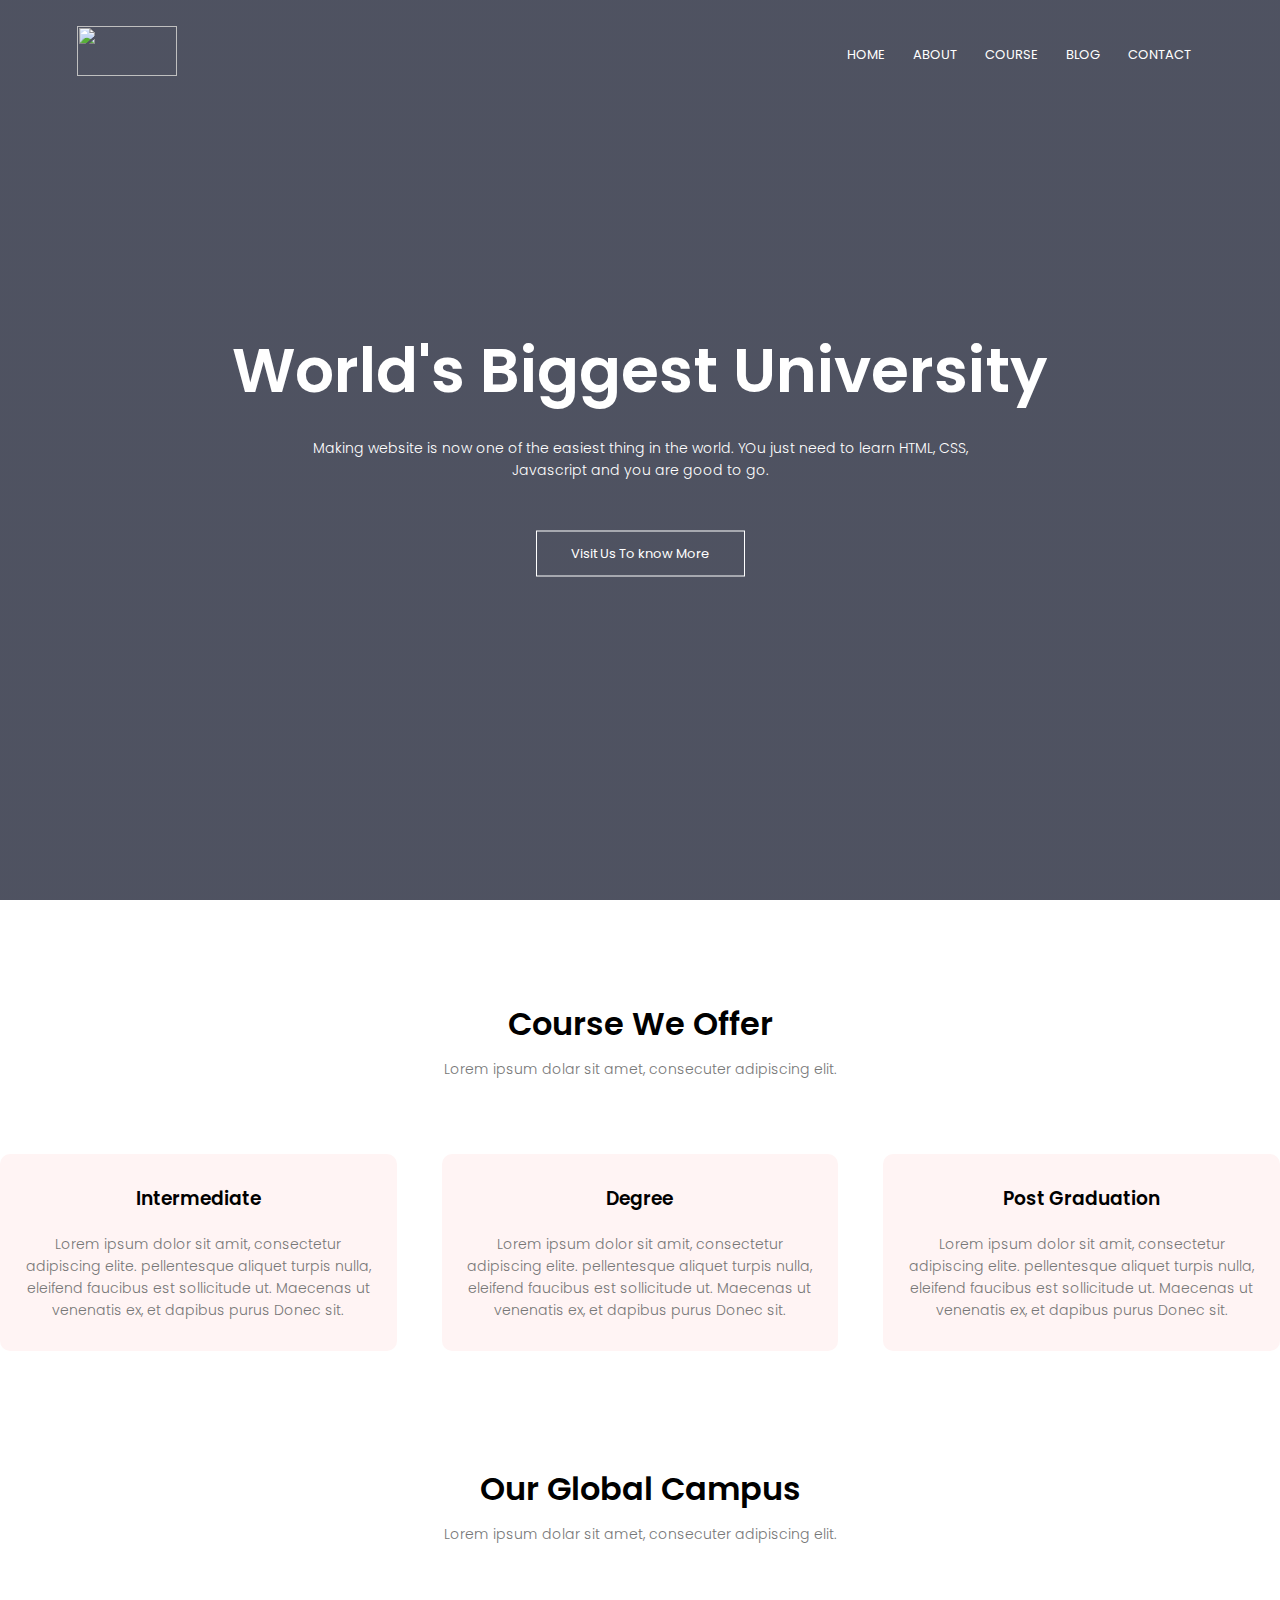
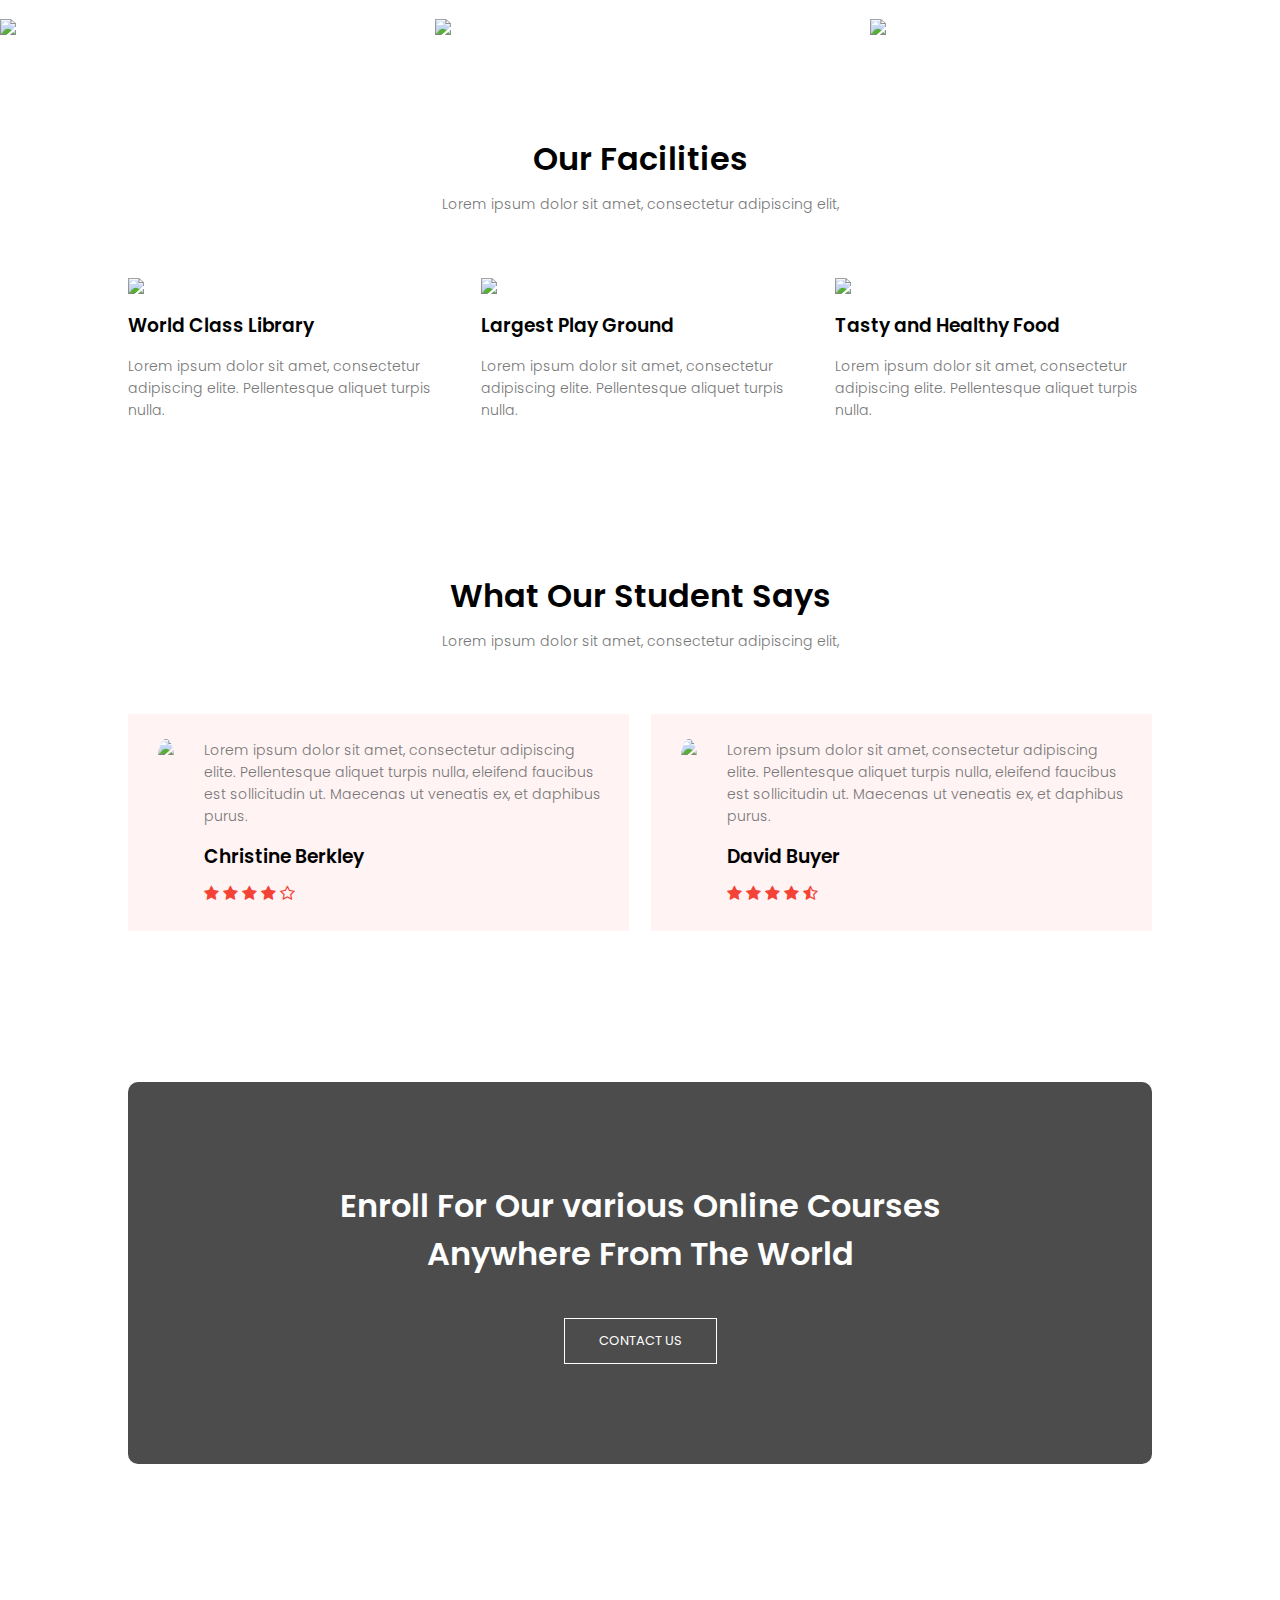
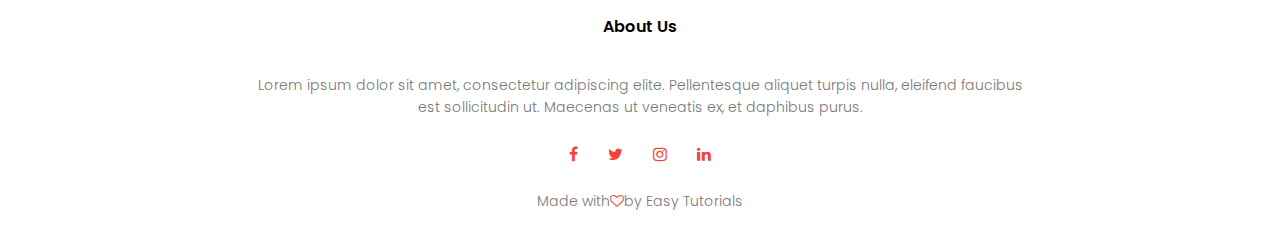
==== index.html @ 262dc7d0 "Add files via upload" ====
<!DOCTYPE html>
<html>
<head>
    <meta name="viewport" content="with=device-width, initial-scale=1.0">
     <title>University Website Design - Easy Tutorials</title>
    <link rel="stylesheet" href="style.css">
    <link rel="preconnect" href="https://fonts.gstatic.com"> 
<link href="https://fonts.googleapis.com/css2?family=Poppins:ital,wght@0,300;0,600;0,700;1,200&display=swap" rel="stylesheet">
    <link rel="stylesheet" href="https://stackpath.bootstrapcdn.com/font-awesome/4.7.0/css/font-awesome.min.css">
</head>
<body>
    <section class="header">
        <nav>
            <a href="index.html"><img src="images/logo.jpg"></a>
            <div class="nav-links" id="navLinks">
                <i class="fa fa-times" onclick="hideMenu()"></i>
                <ul>
                  <li><a href="index.html">HOME</a></li>
                    <li><a href="about.html">ABOUT</a></li>
                    <li><a href="course.html">COURSE</a></li>
                    <li><a href="blog.html">BLOG</a></li>
                    <li><a href="contact.html">CONTACT</a></li>
                </ul>
            </div> 
            <i class="fa fa-bars"onclick="showMenu()"></i>
        </nav>

<div class="text-box">
    <h1>World's Biggest University</h1>
    <p>Making website is now one of the easiest thing in the world. YOu just need to learn HTML, CSS, <br>Javascript and you are good to go.</p>
     <a href=""class="hero-btn">Visit Us To know More</a>
        
</div>
     </section>
    
<!---------- course ------->
    <section class="course">
    <h1>Course We Offer</h1>
        <p>Lorem ipsum dolar sit amet, consecuter adipiscing elit.</p>
        
        <div class="row">
            <div class="course-col">
                <h3>Intermediate</h3>
                <p> Lorem ipsum dolor sit amit, consectetur adipiscing elite. pellentesque aliquet turpis nulla, eleifend faucibus est sollicitude ut. Maecenas ut venenatis ex, et dapibus purus Donec sit.</p>
            </div>
            <div class="course-col">
                <h3>Degree</h3>
                <p> Lorem ipsum dolor sit amit, consectetur adipiscing elite. pellentesque aliquet turpis nulla, eleifend faucibus est sollicitude ut. Maecenas ut venenatis ex, et dapibus purus Donec sit.</p>
            </div>
            <div class="course-col">
                <h3>Post Graduation</h3>
                <p> Lorem ipsum dolor sit amit, consectetur adipiscing elite. pellentesque aliquet turpis nulla, eleifend faucibus est sollicitude ut. Maecenas ut venenatis ex, et dapibus purus Donec sit.</p>
            </div>
        </div>
   
        
             
    </section>
   
   <!----------campus -------> 
 
    <section class="campus">
        <h1>Our Global Campus </h1>
       <p>Lorem ipsum dolar sit amet, consecuter adipiscing elit.</p>
        
        <div class="row">
            <div class="campus-col">
                <img src="images/OIP%20(3).jpg">
                <div class="layer">
                 <h3>LONDON</h3>
                </div>
            </div>
             <div class="campus-col">
                <img src="images/OIP%20(1).jpg">
                <div class="layer">
                 <h3>NEW YORK</h3>
                </div>
            </div>
             <div class="campus-col">
                <img src="images/OIP%20(2).jpg">
                <div class="layer">
                 <h3>WASHINGTON</h3>
                </div>
            </div>
        </div>
        
        
  </section>  
    
 <!------------- Facilities ----------->
    
   <section class="facilities">
       <h1> Our Facilities</h1>
       <p> Lorem ipsum dolor sit amet, consectetur adipiscing elit,</p>
       
            <div class="row">
            <div class="facilities-col">
                <img src="images/OIP%20(4).jpg">
                 <h3>World Class Library</h3>
                <p>Lorem ipsum dolor sit amet, consectetur adipiscing elite. Pellentesque aliquet turpis nulla.</p>
                </div>
            <div class="facilities-col">
                <img src="images/OIP%20(5).jpg">
                 <h3>Largest Play Ground</h3>
                <p>Lorem ipsum dolor sit amet, consectetur adipiscing elite. Pellentesque aliquet turpis nulla.</p>
                </div>
            <div class="facilities-col">
                <img src="images/OIP%20(6).jpg">
                 <h3>Tasty and Healthy Food</h3>
                <p>Lorem ipsum dolor sit amet, consectetur adipiscing elite. Pellentesque aliquet turpis nulla.</p>
         </div> 
       </div>
       
       
    </section> 
    
<!------------- testimonials----------------->
    <section class="testimonials">
        <h1> What Our Student Says</h1>
       <p> Lorem ipsum dolor sit amet, consectetur adipiscing elit,</p>
    
        <div class="row">
            <div class="testimonial-col">
                <img src="images/OIP%20(7).jpg">
                <div>
                    <p>Lorem ipsum dolor sit amet, consectetur adipiscing elite. Pellentesque aliquet turpis nulla, eleifend faucibus est sollicitudin ut. Maecenas ut veneatis ex, et daphibus purus.</p>
                    <h3>Christine Berkley</h3>
                    <i class="fa fa-star"></i>
                    <i class="fa fa-star"></i>
                    <i class="fa fa-star"></i>
                    <i class="fa fa-star"></i>
                    <i class="fa fa-star-o"></i>
                </div>
            </div>
             <div class="testimonial-col">
                <img src="images/OIP%20(8).jpg">
                <div>
                    <p>Lorem ipsum dolor sit amet, consectetur adipiscing elite. Pellentesque aliquet turpis nulla, eleifend faucibus est sollicitudin ut. Maecenas ut veneatis ex, et daphibus purus.</p>
                    <h3>David Buyer</h3>
                     <i class="fa fa-star"></i>
                    <i class="fa fa-star"></i>
                    <i class="fa fa-star"></i>
                    <i class="fa fa-star"></i>
                    <i class="fa fa-star-half-o"></i>
                </div>
            </div>
        </div>
    
    
    </section>
    
  <!-------- call To Action---------->
    
 <section class="cta">
    <h1> Enroll For Our various Online Courses<br> Anywhere From The World</h1>
     <a href=""class="hero-btn">CONTACT US</a>
</section>   
             
             
 <!-------- call To Action---------->             
             
<section class="footer">
    <h4>About Us</h4>
    <p>Lorem ipsum dolor sit amet, consectetur adipiscing elite. Pellentesque aliquet turpis nulla, eleifend faucibus<br> est sollicitudin ut. Maecenas ut veneatis ex, et daphibus purus.</p>
    <div class="icons">
        <i class="fa fa-facebook"></i>
        <i class="fa fa-twitter"></i>
        <i class="fa fa-instagram"></i>
        <i class="fa fa-linkedin"></i>
    </div>
    <p>Made with<i class="fa fa-heart-o"></i>by Easy Tutorials</p>
</section>             
    
    
    
    
 <!------JavaScript for Toggle Menu-------->   
<script>
    var navLinks =document.getElementById("navLinks");
    
    function showMenu(){
        navLinks.style.right = "0";
    }
     function hideMenu(){
        navLinks.style.right = "-200px";
    }
    
</script>
    
</body>    
</html>
---- style.css ----
*{
    margin:0;
    padding:0;
    font-family: 'Poppins', sans-serif;
}
.header{
    min-height: 100vh;
    width:100%;
    background-image: linear-gradient(rgba(4,9,30,0.7),rgba(4,9,30,0.7)),url(images/download.jpg);
    background-position: center;
    background-size: cover;
    position: relative;
}
nav{
    display: flex;
    padding: 2% 6%;
    justify-content: space-between;
    align-items: center;
}
nav img{
    width: 100px;
    height: 50px;
}
.nav-links{
    flex: 1;
    text-align: right;
}
.nav-links ul li{
    list-style: none;
    display: inline-block;
    padding: 8px 12px;
    position: relative;
}
.nav-links ul li a{
    color:#fff;
    text-decoration: none;
    font-size: 13px
}
.nav-links ul li::after{
    content: '';
    width: 0%;
    height:2px;
    background: #f44336;
    display: block;
    margin:auto;
    transition: 0.5s;
}
.nav-links ul li:hover::after{
    width:100%;
}
.text-box{
    width: 90%;
    color: #fff;
    position: absolute;
    top: 50%;
    left: 50%;
    transform: translate(-50%,-50%);
    text-align: center;
}
.text-box h1{
    font-size: 62px;
}
.text-box p{
    margin: 10px 0 40px;
    font-size: 14px;
    color: #fff;
}
.hero-btn{
    display: inline-block;
    text-decoration: none;
    color: #fff;
    border: 1px solid #fff;
    padding: 12px 34px;
    font-size: 13px;
    background: transparent;
    position: relative;
    cursor: pointer;
}
.hero-btn:hover{
    border: 1px solid #f44336;
    background: #f44336;
    transition: 1s;
}
nav .fa{
    display: none;
}
@media(max-width:700px){
    .text-box h1{
    font-size: 20px; 
                }
    .nav-links ul li{
        display: block;
    } 
    .nav-links{
        position: fixed;
        background: #f44336;
        height: 100vh;
        width: 200px;
        top: 0;
        right: -200px;
        text-align: left;
        z-index: 2;
        transition: 1s;
    }
    nav .fa{
        display: block;
        color: #fff;
        margin: 10px;
        font-size: 22px;
        cursor: pointer;
    }
    .nav-links ul{
        padding: 30px;
    }
}


/*--------- course --------*/

.course{
    width: 80;
    margin: auto;
    text-align: center;
    padding-top: 100px;
}
h1{
    font-size: 36;
    font-weight: 600;
}

p{
    color: #777;
    font-size: 14px;
    font-weight: 300;
    line-height: 22px;
    padding: 10px;
}

.row{
    margin-top: 5%;
    display: flex;
    justify-content: space-between;
}
.course-col{
    flex-basis: 31%;
    background: #fff4f4;
    border-radius: 10px;
    margin-bottom: 5%;
    padding: 20px 12px;
    box-sizing: border-box;
}
h3{
    text-align: center;
    font-weight: 600;
    margin: 10px 0;
}
.course-col:hover{
    box-shadow: 0 0 20px 0px rgba(0,0,0,0.2);
}

@media(max-width: 700px){
    .row{
        flex-direction: column;
    }
}

/*-------campus --------*/
.campus{
    width: 80;
    margin: auto;
    text-align: center;
    padding-top: 50px;
}

.campus-col{
    flex-basis: 32%;
    border-radius: 10;
    margin-bottom: 30;
    position: relative;
    overflow: hidden;
}
.campus-col img{
    width: 100%;
    display: block;
}
.layer{
    background: transparent;
    height: 100%;
    width: 100%;
    position: absolute;
    top: 0;
    left: 0;
    transition: 0.5s;
}
.layer:hover{
    background: rgba(226,0,0,0.7);
}
.layer h3{
    width: 100%;
    font-weight: 500;
    color: #fff;
    font-size: 26px;
    bottom: 0;
    left: 50%;
    transform: translateX(-50%);
    position: absolute;
    opacity: 0;
    transition: 0.5s;
}
.layer:hover h3{
    bottom: 49%;
    opacity: 1;
}

/*--------- facilities ---------*/
    
.facilities{
    width: 80%;
    margin: auto;
    text-align: center;
    padding-top: 100px;
}
.facilities-col{
    flex-basis: 31%;
    border-radius: 10px;
    margin-bottom: 5%;
    text-align: left;
}
.facilites-col img{
    width: 100%;
    border-radius: 10px;
}
.facilities-col p{
    padding: 0;
}
.facilities-col h3{
    margin-top: 10px;
    margin-bottom: 15px;
    text-align: left;
}


/*--------------- testimonials -------------*/

.testimonials{
    width: 80%;
    margin: auto;
    padding-top: 100px;
    text-align: center;
}
.testimonial-col{
    flex-basis: 44%;
    border-bottom: 10px;
    margin-bottom: 5%;
    text-align: left;
    background: #fff3f3;
    padding: 25px;
    cursor: pointer;
    display: flex;
}
.testimonial-col img{
    height: 40px;
    margin-left: 5px;
    margin-right: 30px;
    border-radius: 50%;
}
.testimonial-col p{
    padding: 0;
}
.testimonial-col h3{
    margin-top: 15px;
    text-align: left;
}
.testimonial-col .fa{
    color: #f44336;
}
@media(max-width: 700px){
    .testimonial-col imag{
        margin-left: 0px;
        margin-right: 15px;
    }
}

/*-------------------call to action ---------*/

.cta{
    margin: 100px auto;
    width:80%;
    background-image: linear-gradient(rgba(0,0,0,0.7),rgba(0,0,0,0.7)),url("images/OIP%20(9).jpg");
    background-position: center;
    background-size: cover;
    border-radius: 10px;
    text-align: center;
    padding: 100px 0;
}

.cta h1{
    color: #fff;
    margin-bottom: 40px;
    padding: 0;
}

@media(max-width: 700px){
    .cta h1{
        font-size: 24px;
    }
}

/*-------------footer----------*/

.footer{
    width: 100%;
    text-align: center;
    padding: 30px 0;
}

.footer h4{
    margin-bottom: 25px;
    margin-top: 20px;
    font-weight: 600;
}
.icons .fa{
    color: #f44336;
    margin: 0 13px;
    cursor: pointer;
    padding: 18px 0;
}
.fa-heart-o{
    color: #f44336;
}

/*-------------about us page ---------------*/

.sub-header{
    height: 50vh;
    width: 100%;
    background-image: linear-gradient(rgba(4,9,30,0.7),rgba(4,9,30,0.7)),url("images/OIP%20(10).JPG");
    background-position: center;
    background-size: cover;
    text-align: center;
    color:#fff;
}
.sub-header h1{
    margin-top: 50px;
}

.about-us{
    width: 80%;
    margin: auto;
    padding-top: 80px;
    padding-bottom: 50px;
}

.about-col{
    flex-basis: 48%;
    padding: 30px 2px;
}
.about-col img{
    width: 100%;
}

.about-col h1{
    padding-top: 0;
}
.about-col p{
    padding: 15px 0 25px;
}

.red-btn{
    border: 1px solid #f44336;
    background: transparent;
    color: #f44336;
}

.red-btn:hover{
    color: #fff;
}

/*---------blog-content-------*/

.blog-content{
    width: 80%;
    margin: auto;
    padding: 60px 0;
}
.blog-left{
    flex-basis: 65%;
}
.blog-left img{
    width: 100%;
}
.blog-left h2{
    color: #222;
    font-weight: 600;
    margin: 30px 0;
}
.blog-left{
    color: #999;
    padding: 0;
}


.blog-right{
    flex-basis: 32%;
}
.blog-right h3{
    background: #f44336;
    color: #fff;
    padding: 7px 0;
    font-size: 16px;
    margin-bottom: 20px;
}
.blog-right div{
    display: flex;
    align-items: center;
    justify-content: space-between;
    color: #555;
    padding: 8px;
    box-sizing: border-box;
}
/*------------------comment-----------------*/
.comment-box{
    border: 1px solid #ccc;
    margin: 50px 0;
    padding: 10px 20px;
}
.comment-box h3{
    text-align: left;
}
.comment-form input, .comment-form textarea{
    width: 100%;
    padding: 10px;
    margin: 15px 0;
    box-sizing: border-box;
    border: none;
    outline: none;
    background: #f0f0f0;
}

.comment-form button{
    margin: 10px 0;
}

@media(max-width:700px){
    .sub-header h1{
        font-size: 24px;
    }
}

/*--------------contact us page -----------*/

.location{
    width:80%;
    margin: auto;
    padding: 80px 0;
}
.location iframe{
    width: 100%;
}
.contact-us{
    width: 80%;
    margin: auto;
}

.contact-col{
    flex-basis: 48%;
    margin-bottom: 30px;
}
.contact-col div{
    display: flex;
    align-items: center;
    margin-bottom: 40px;
}
.contact-col div .fa{
    font-size: 28px;
    color: #f44336;
    margin: 10px;
    margin-right: 30px;
}
.contact-col div p{
    padding: 0;
}
.contact-col div h5{
    font-size: 20px;
    margin-bottom: 5px;
    color: #555;
    font-weight: 400;
}
.contact-col input, .contact-col textarea{
    width: 100%;
    padding: 15px;
    margin-bottom: 17px;
    outline: none;
    border: 1px solid #ccc;
    box-sizing: border-box;
}
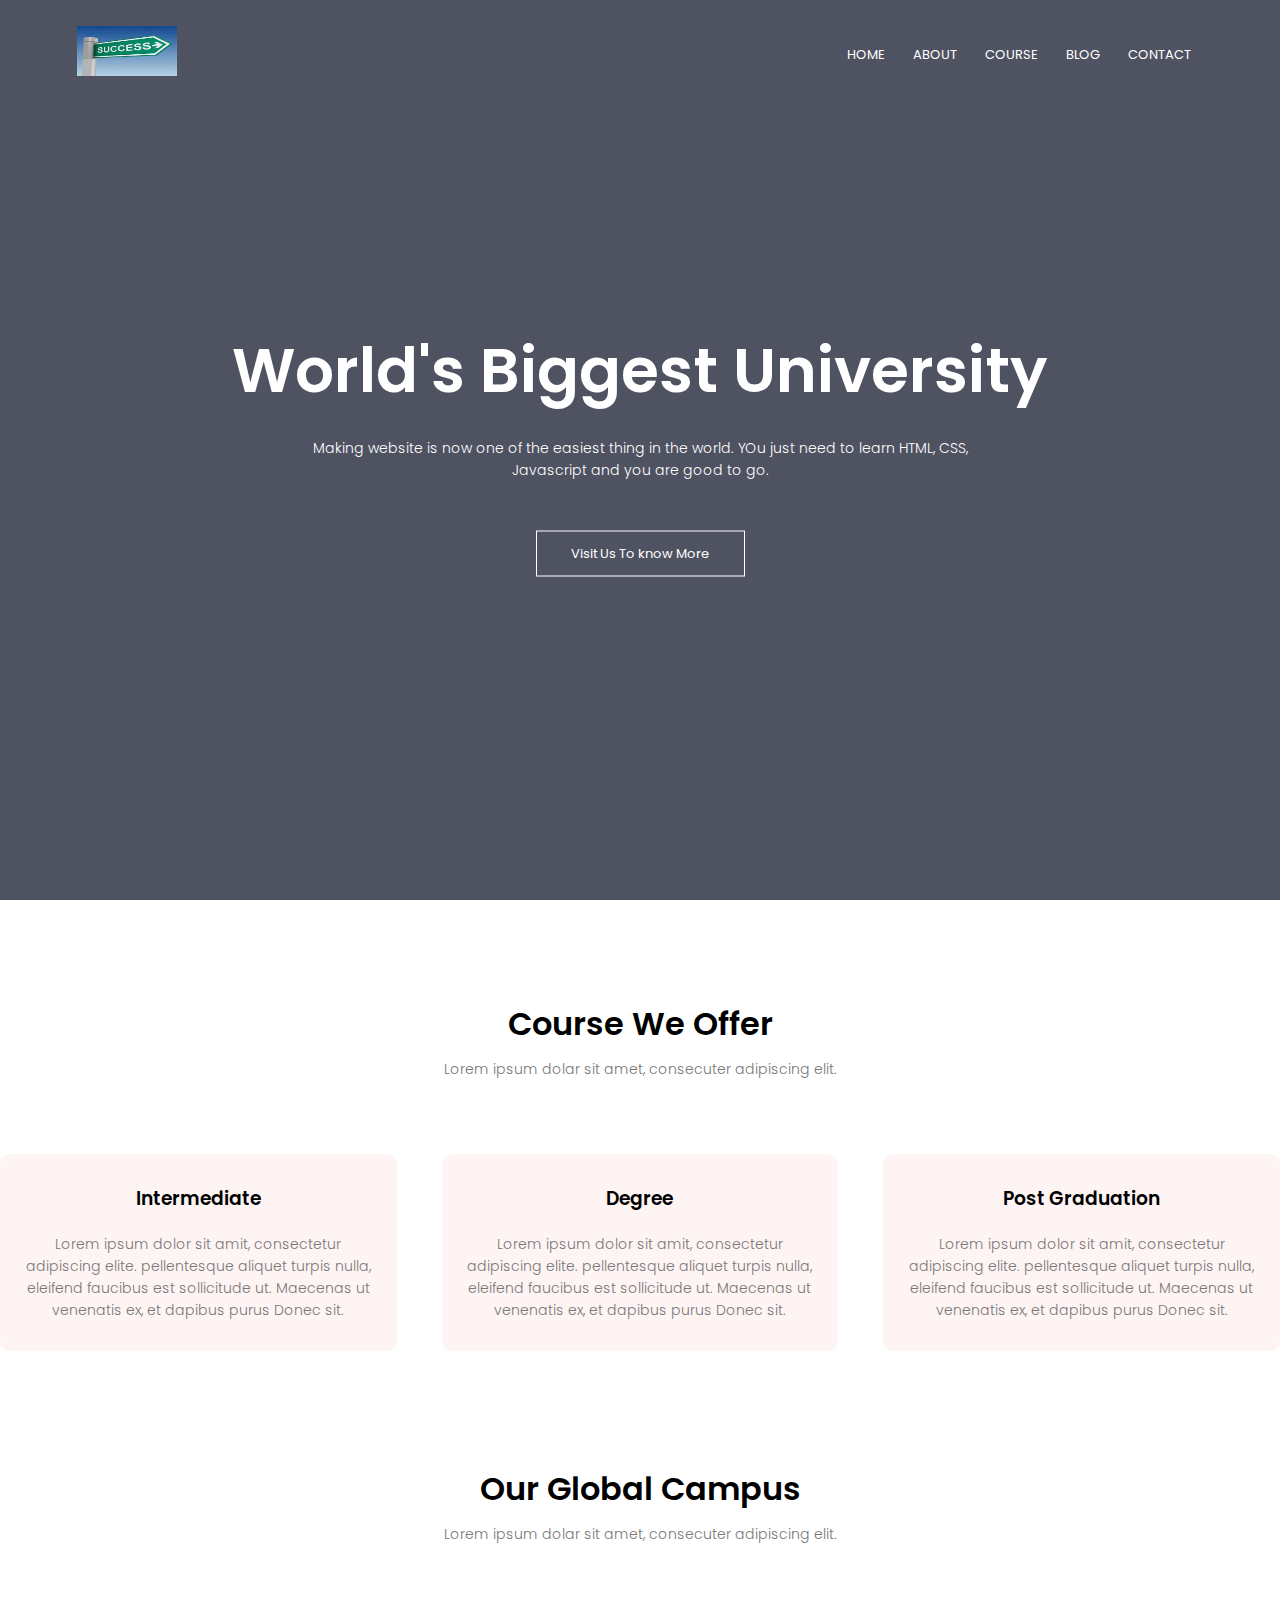
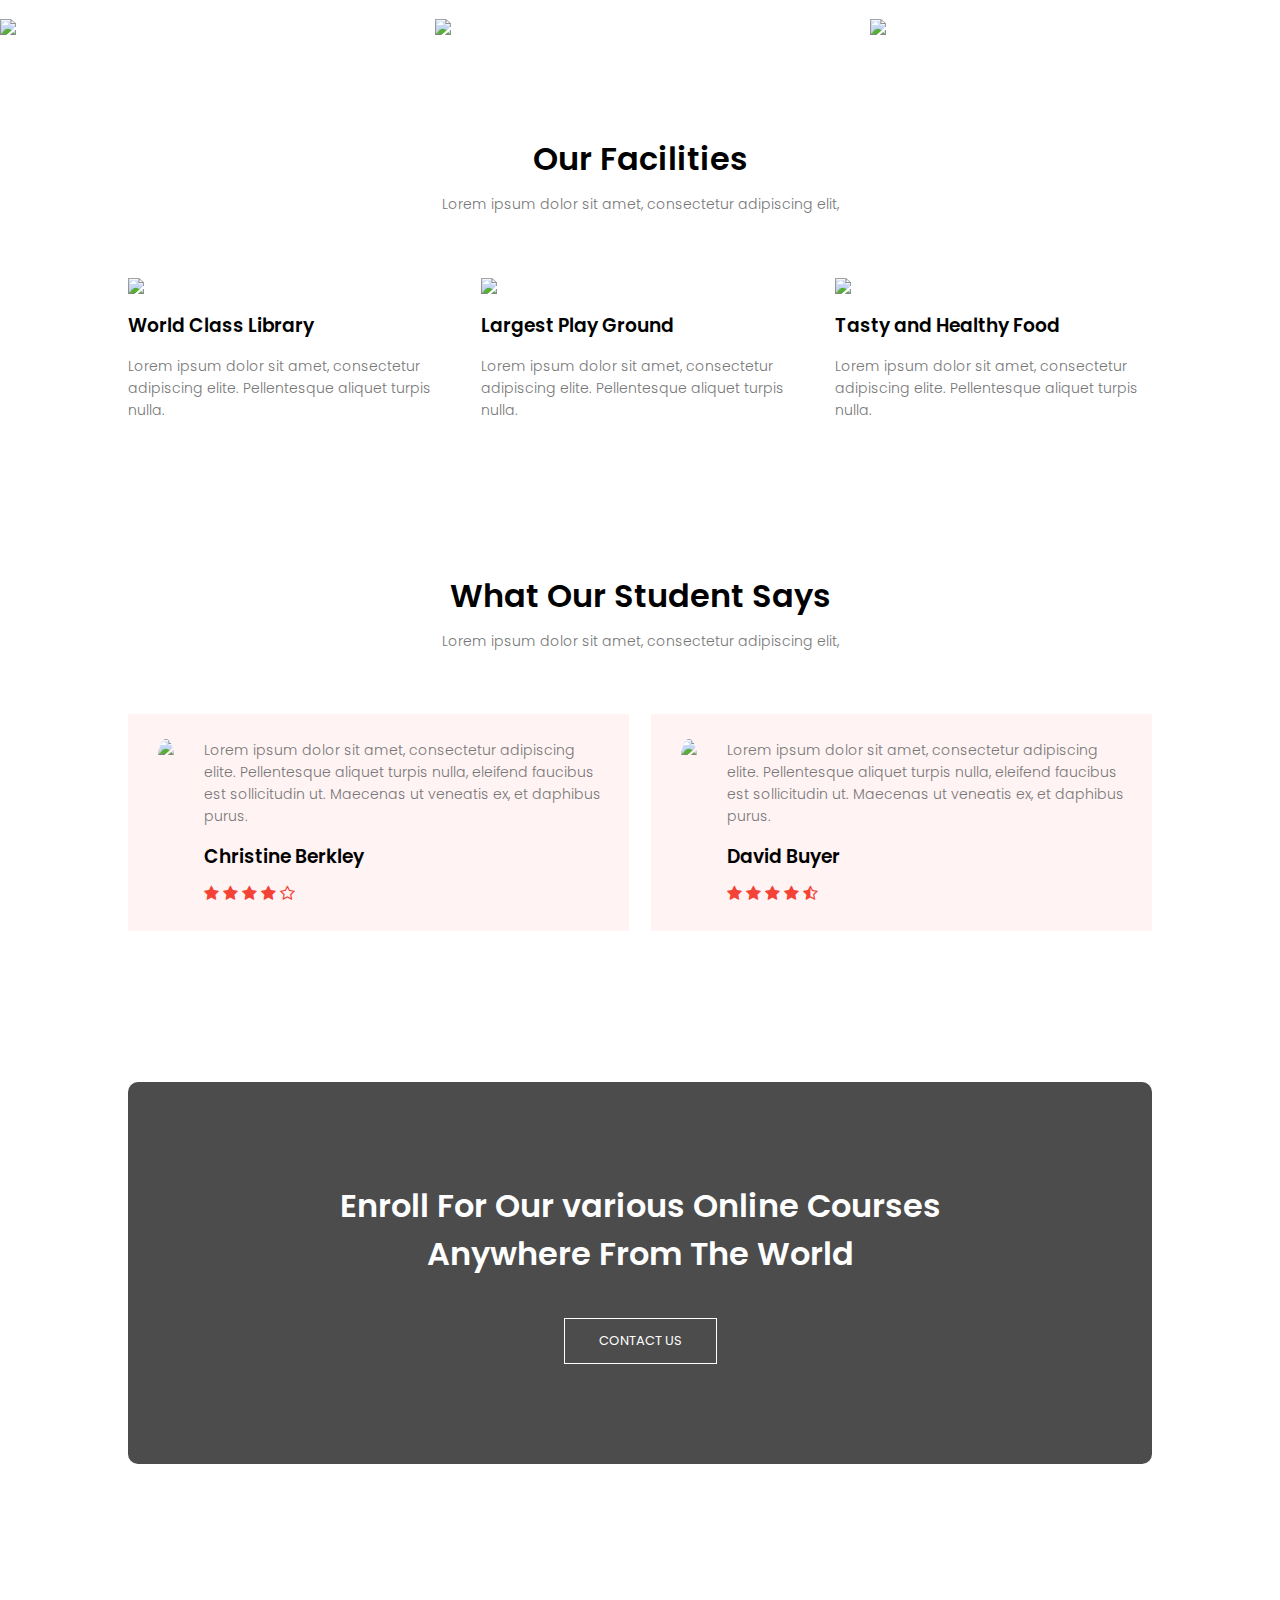
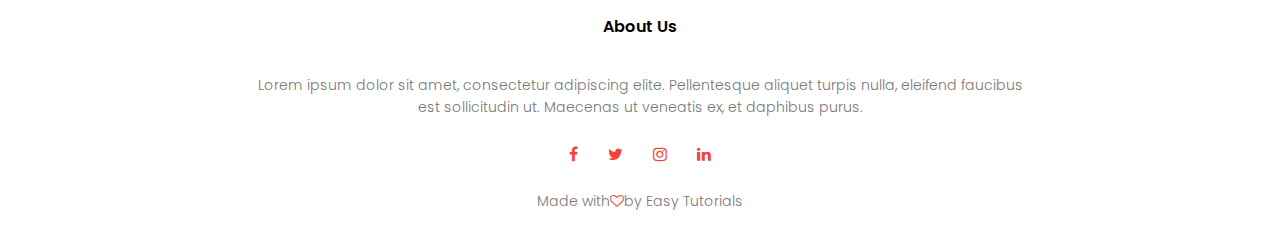
==== commit 1583f30f: "Update index.html" ====
--- a/index.html
+++ b/index.html
@@ -11,7 +11,7 @@
 <body>
     <section class="header">
         <nav>
-            <a href="index.html"><img src="images/logo.jpg"></a>
+            <a href="index.html"><img src="logo.jpg"></a>
             <div class="nav-links" id="navLinks">
                 <i class="fa fa-times" onclick="hideMenu()"></i>
                 <ul>
@@ -209,4 +209,4 @@
 
 
 
-                               +                               
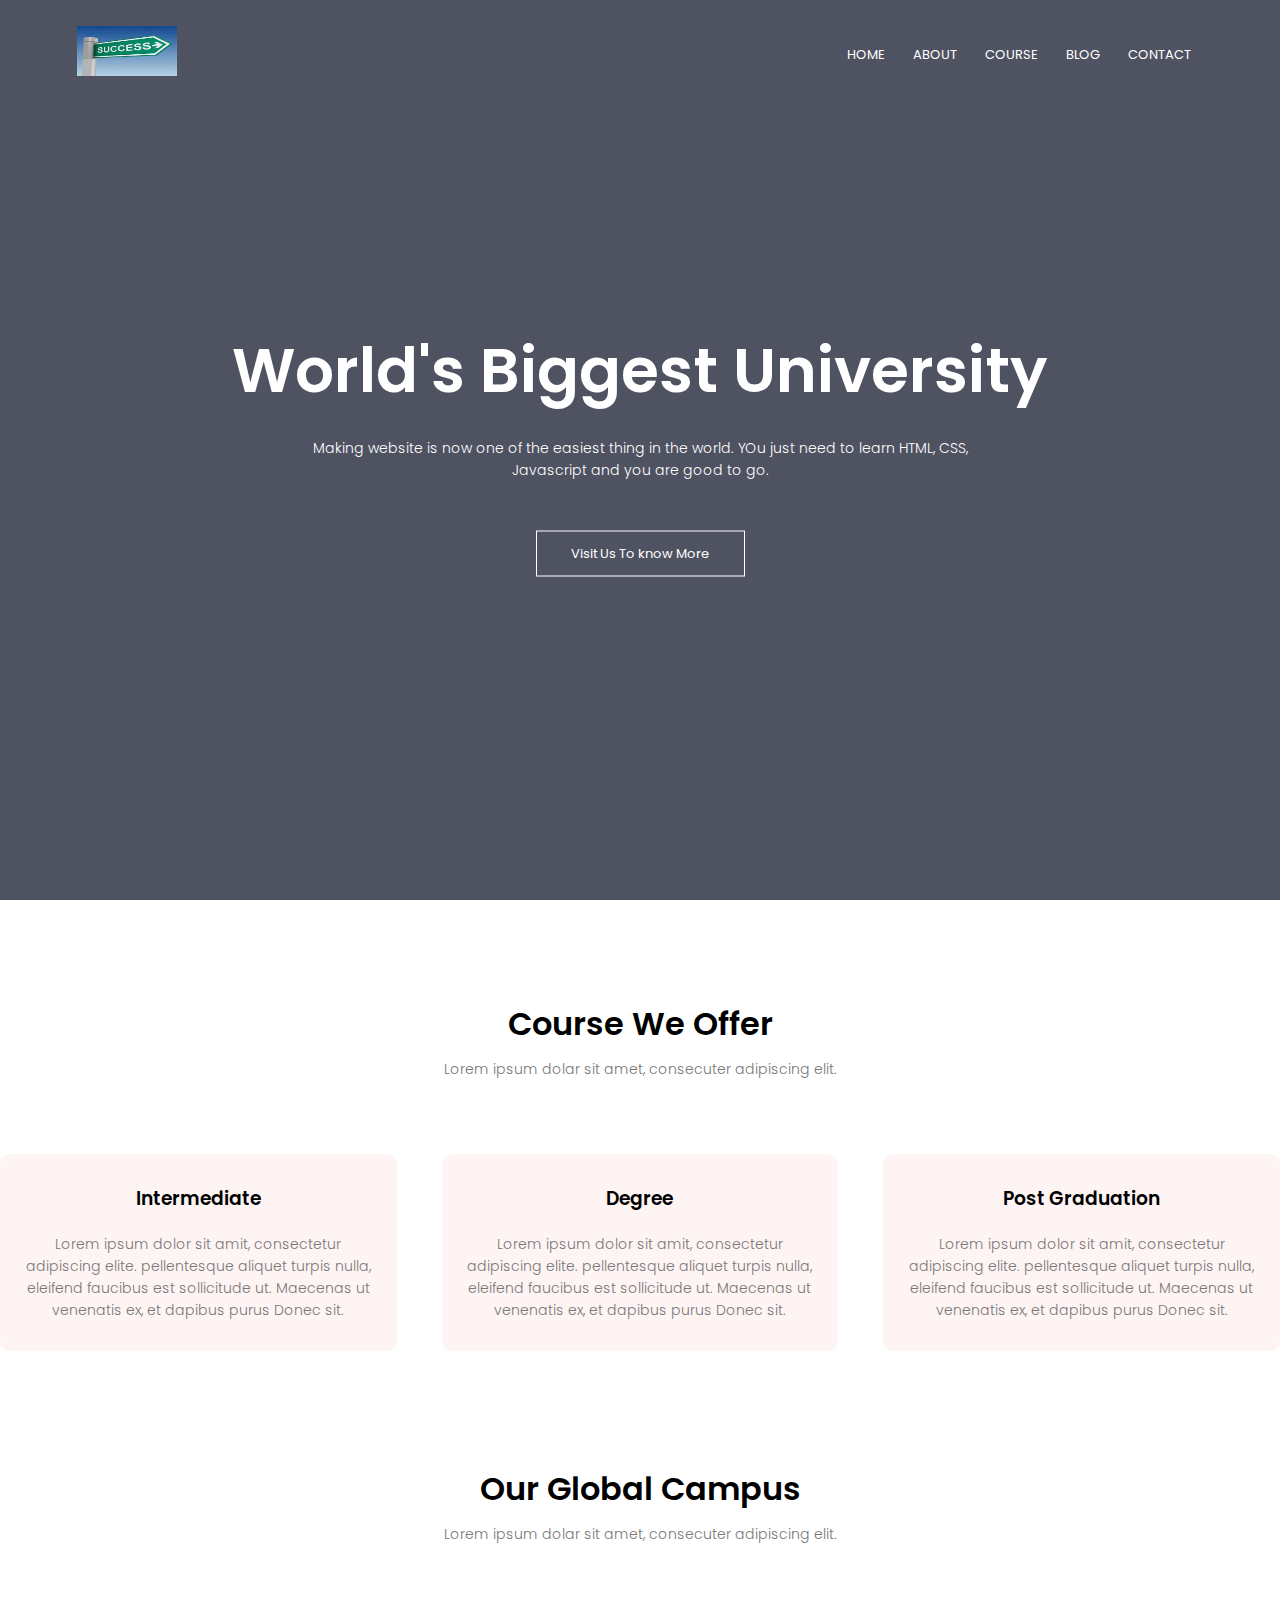
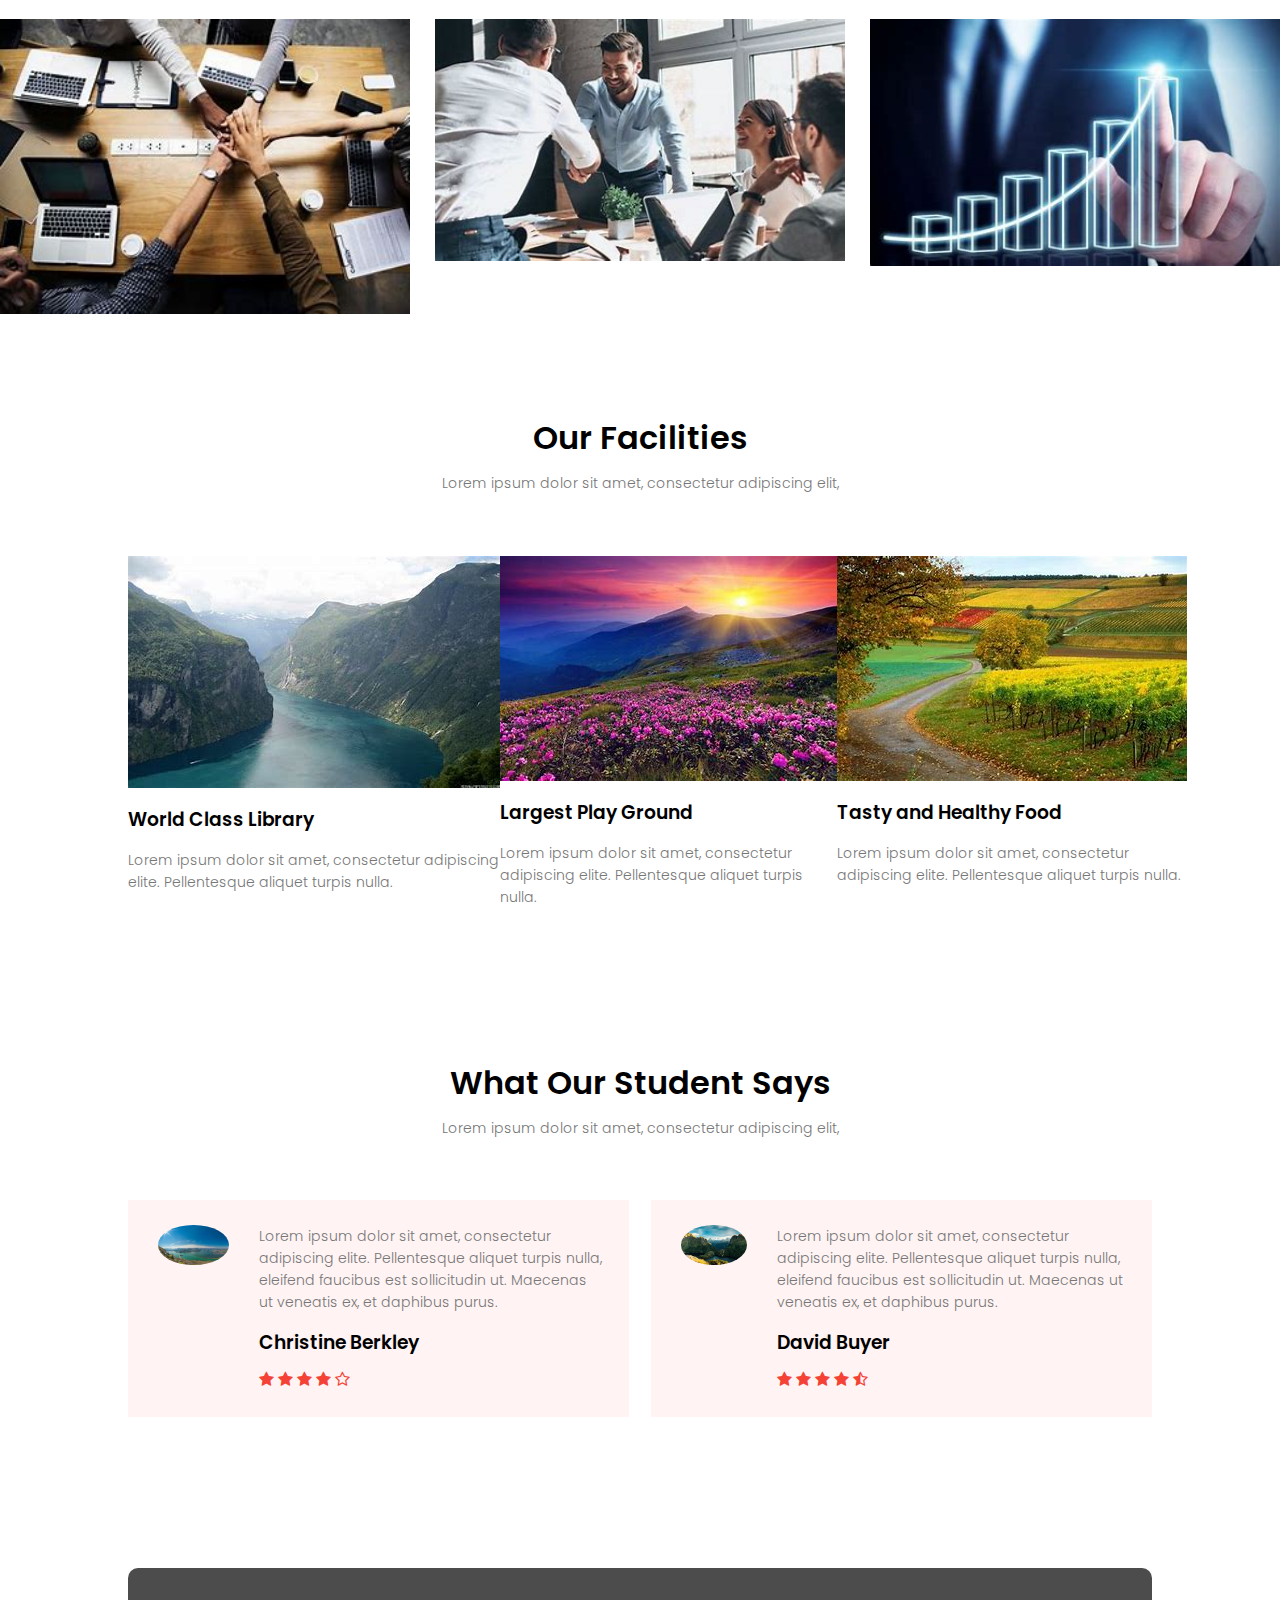
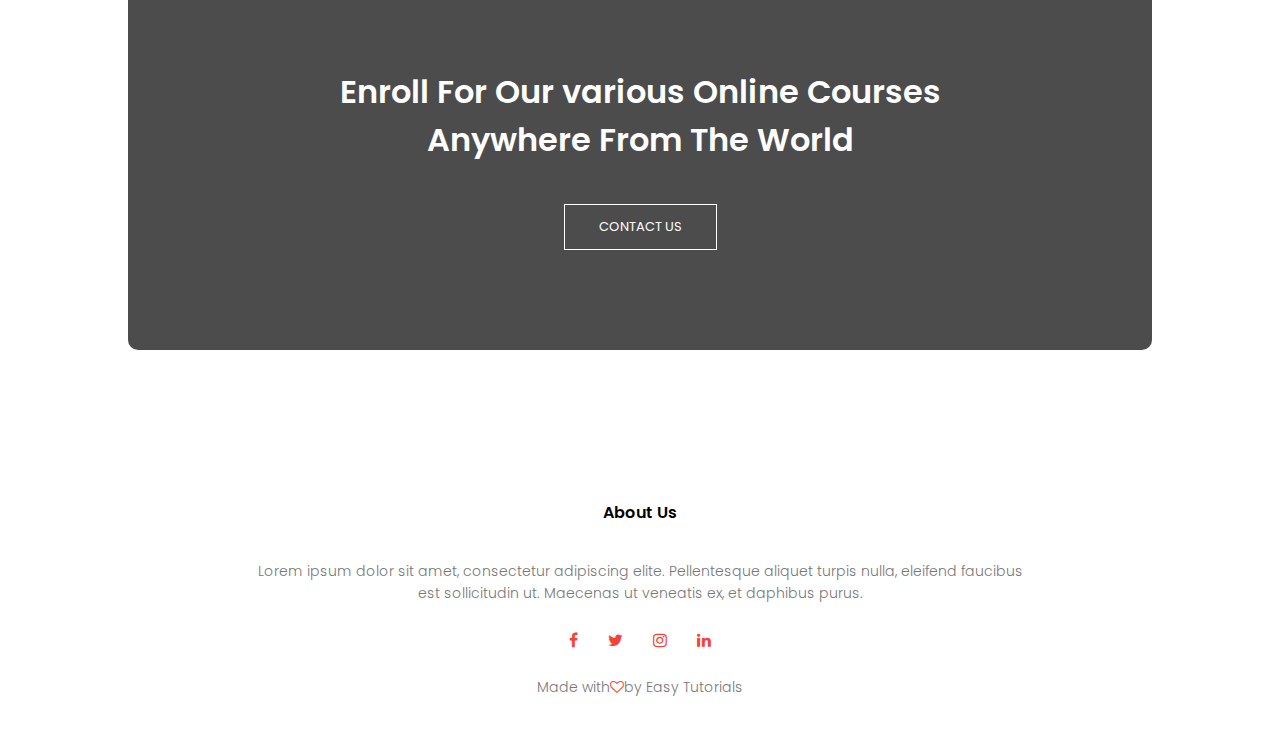
==== commit 67c29fda: "Update index.html" ====
--- a/index.html
+++ b/index.html
@@ -65,19 +65,19 @@
         
         <div class="row">
             <div class="campus-col">
-                <img src="images/OIP%20(3).jpg">
+                <img src="OIP%20(3).jpg">
                 <div class="layer">
                  <h3>LONDON</h3>
                 </div>
             </div>
              <div class="campus-col">
-                <img src="images/OIP%20(1).jpg">
+                <img src="OIP%20(1).jpg">
                 <div class="layer">
                  <h3>NEW YORK</h3>
                 </div>
             </div>
              <div class="campus-col">
-                <img src="images/OIP%20(2).jpg">
+                <img src="OIP%20(2).jpg">
                 <div class="layer">
                  <h3>WASHINGTON</h3>
                 </div>
@@ -95,17 +95,17 @@
        
             <div class="row">
             <div class="facilities-col">
-                <img src="images/OIP%20(4).jpg">
+                <img src="OIP%20(4).jpg">
                  <h3>World Class Library</h3>
                 <p>Lorem ipsum dolor sit amet, consectetur adipiscing elite. Pellentesque aliquet turpis nulla.</p>
                 </div>
             <div class="facilities-col">
-                <img src="images/OIP%20(5).jpg">
+                <img src="OIP%20(5).jpg">
                  <h3>Largest Play Ground</h3>
                 <p>Lorem ipsum dolor sit amet, consectetur adipiscing elite. Pellentesque aliquet turpis nulla.</p>
                 </div>
             <div class="facilities-col">
-                <img src="images/OIP%20(6).jpg">
+                <img src="OIP%20(6).jpg">
                  <h3>Tasty and Healthy Food</h3>
                 <p>Lorem ipsum dolor sit amet, consectetur adipiscing elite. Pellentesque aliquet turpis nulla.</p>
          </div> 
@@ -121,7 +121,7 @@
     
         <div class="row">
             <div class="testimonial-col">
-                <img src="images/OIP%20(7).jpg">
+                <img src="OIP%20(7).jpg">
                 <div>
                     <p>Lorem ipsum dolor sit amet, consectetur adipiscing elite. Pellentesque aliquet turpis nulla, eleifend faucibus est sollicitudin ut. Maecenas ut veneatis ex, et daphibus purus.</p>
                     <h3>Christine Berkley</h3>
@@ -133,7 +133,7 @@
                 </div>
             </div>
              <div class="testimonial-col">
-                <img src="images/OIP%20(8).jpg">
+                <img src="OIP%20(8).jpg">
                 <div>
                     <p>Lorem ipsum dolor sit amet, consectetur adipiscing elite. Pellentesque aliquet turpis nulla, eleifend faucibus est sollicitudin ut. Maecenas ut veneatis ex, et daphibus purus.</p>
                     <h3>David Buyer</h3>
